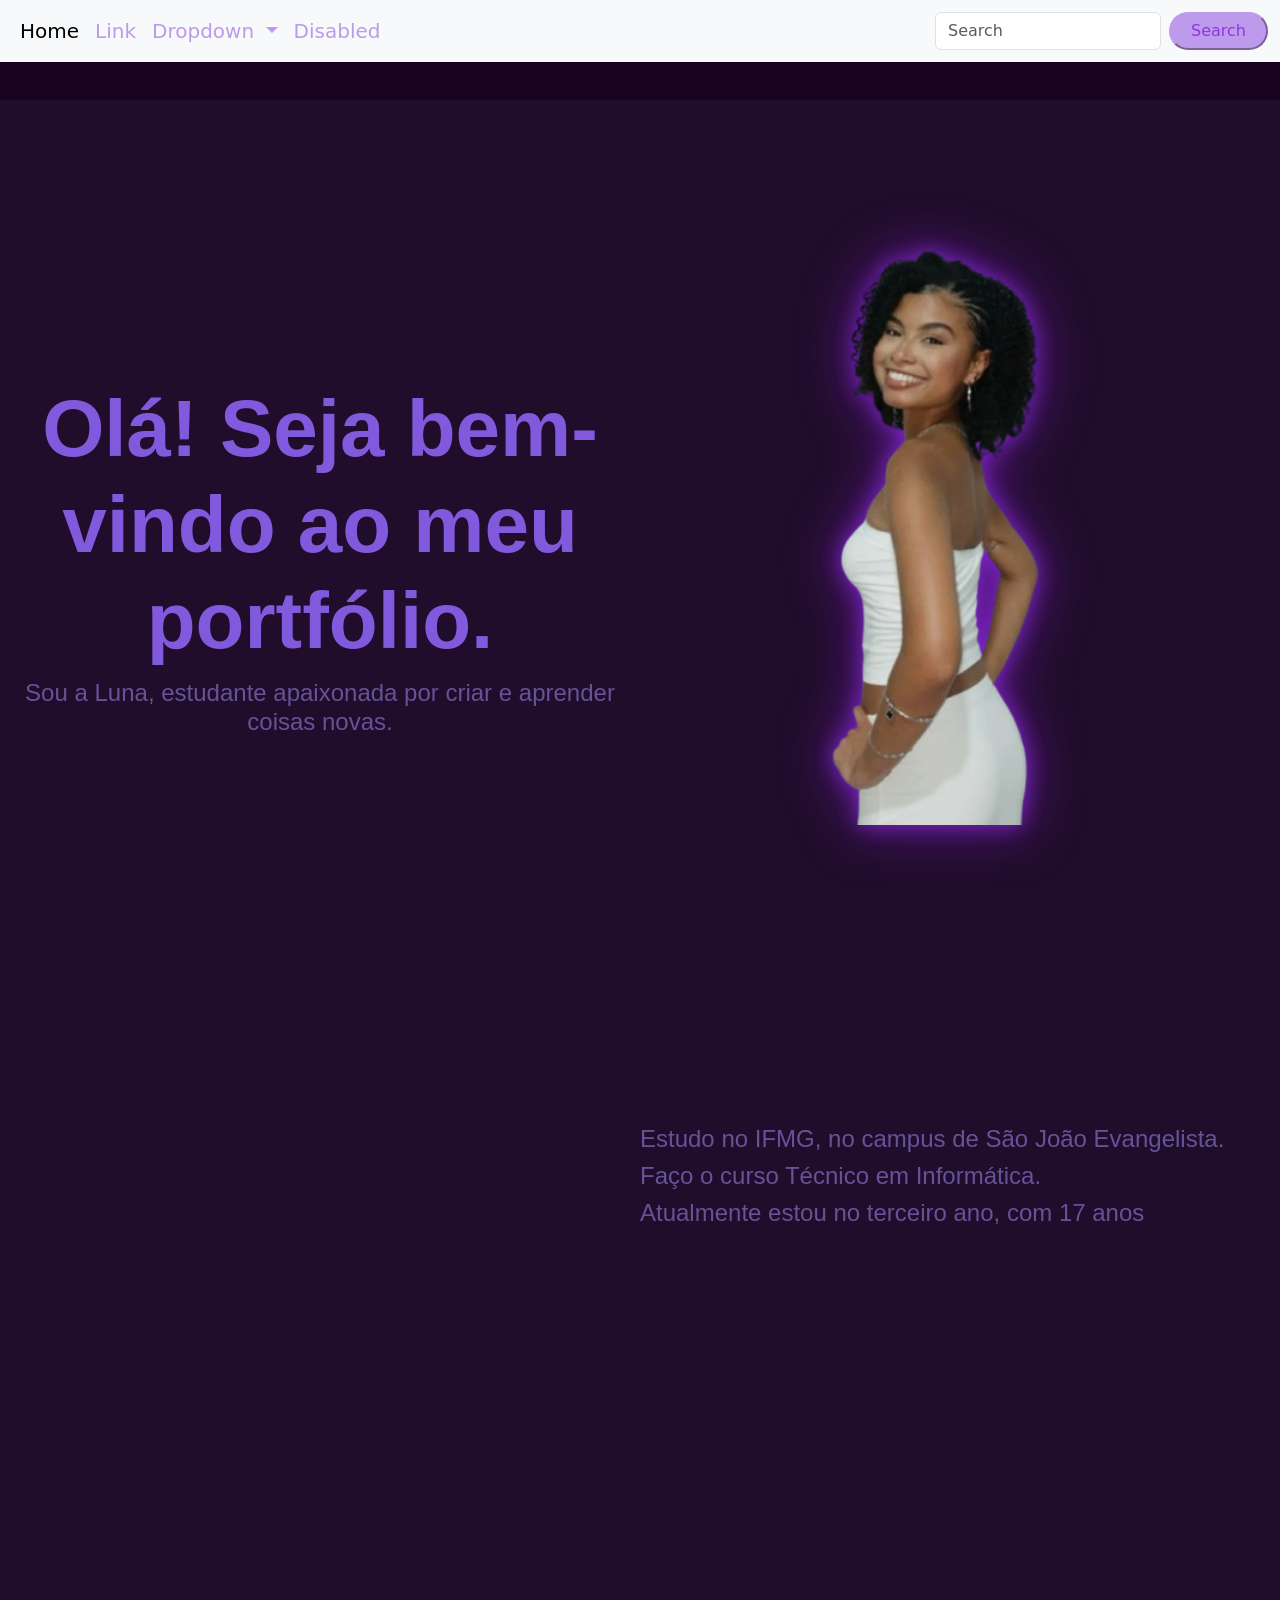
==== portifolio.html @ 286246a6 "Add files via upload" ====
<!DOCTYPE html>
<html lang="en">

<head>
    <meta charset="UTF-8">
    <meta name="viewport" content="width=device-width, initial-scale=1.0">
    <title>Luna Portifólio</title>
    <link href="https://cdn.jsdelivr.net/npm/bootstrap@5.0.2/dist/css/bootstrap.min.css" rel="stylesheet"
        integrity="sha384-EVSTQN3/azprG1Anm3QDgpJLIm9Nao0Yz1ztcQTwFspd3yD65VohhpuuCOmLASjC" crossorigin="anonymous">
    <link rel="stylesheet" href="estilo3.css">
</head>

<body>
    
    <section class="caixa">
        <div class="topo">
            <nav class="navbar navbar-expand-lg bg-body-tertiary">
                <div class="container-fluid">
                    <button class="navbar-toggler" type="button" data-bs-toggle="collapse"
                        data-bs-target="#navbarSupportedContent" aria-controls="navbarSupportedContent"
                        aria-expanded="false" aria-label="Toggle navigation">
                        <span class="navbar-toggler-icon"></span>
                    </button>
                    <div class="collapse navbar-collapse" id="navbarSupportedContent">
                        <ul class="navbar-nav me-auto mb-2 mb-lg-0">
                            <li class="nav-item">
                                <a class="nav-link active" aria-current="page" href="#">Home</a>
                            </li>
                            <li class="nav-item">
                                <a class="nav-link" href="#">Link</a>
                            </li>
                            <li class="nav-item dropdown">
                                <a class="nav-link dropdown-toggle" href="#" role="button" data-bs-toggle="dropdown"
                                    aria-expanded="false">
                                    Dropdown
                                </a>
                                <ul class="dropdown-menu">
                                    <li><a class="dropdown-item" href="#">Action</a></li>
                                    <li><a class="dropdown-item" href="#">Another action</a></li>
                                    <li>
                                        <hr class="dropdown-divider">
                                    </li>
                                    <li><a class="dropdown-item" href="#">Something else here</a></li>
                                </ul>
                            </li>
                            <li class="nav-item">
                                <a class="nav-link disabled" aria-disabled="true">Disabled</a>
                            </li>
                        </ul>
                        <form class="d-flex" role="search">
                            <input class="form-control me-2" type="search" placeholder="Search" aria-label="Search" />
                            <button class="btnCor1" type="submit">Search</button>
                        </form>
                    </div>

            </nav>
        </div>


        <div class="texto">
            <h1>Olá! Seja bem-vindo ao meu portfólio.</h1>
            <h4>Sou a Luna, estudante apaixonada por criar e aprender coisas novas.</h4>
        </div>
       
        <section class="conteudo">
            <img src="img.png" class="img-fluid aura-contorno" alt="Luna"  style="width: 600px" >
            
        </section>


    </section>

    <div class="tela2">
        <div class="texto2">
            <h4>Estudo no IFMG,  no campus de São João Evangelista.</h4>
            <h4>Faço o curso Técnico em Informática.</h4>
            <h4>Atualmente estou no terceiro ano, com 17 anos</h4>

            <section class="img"></section>
            <img src="https://s2-g1.glbimg.com/5pn_VIxHXHIFNDgFxGWR8UjuVVs=/0x0:1280x887/984x0/smart/filters:strip_icc()/i.s3.glbimg.com/v1/AUTH_59edd422c0c84a879bd37670ae4f538a/internal_photos/bs/2022/S/A/Yh0W7DRaSMQ3r6OejwPA/ifmg-sje.jpg" alt="">
        </div>

    </div>

</body>

</html>
---- estilo3.css ----
.caixa {
    height: 100vh;
    background-color: #200d2c;
    display: grid;
    grid-template-columns: 1fr 1fr;
    grid-template-rows: 1fr 3fr;
}

.topo {

    background-color: #170320;
    height: 100px;
    grid-column: 1/3;
    grid-row: 1/2;

}

.conteudo {
    background-color: #200d2c;
    grid-column: 2 / 3;
    grid-row: 2 / 3;

    justify-content: center;
    align-items: center;
}

.navbar-nav .nav-link {
    color: #bd9aeb;
    font-size: 20px;
}


.navbar-nav .nav-link:hover {
    color: #E6ABED;
}


.navbar-brand {
    color: #665296;
}


h1 {
    color: #8159dd;
    font-family: 'Segoe UI', Tahoma, Geneva, Verdana, sans-serif;
    font-weight: bold;
    margin-bottom: 10px;
    font-style: "OFL";
    font-size: 80px;
}


h4 {
    color: #665296;
    font-family: 'Trebuchet MS', sans-serif;
    font-style: "OFL";
    font-weight: 300;
}

.texto {
    background-color: #200d2c;
    grid-column: 1 / 2;
    grid-row: 2 / 3;
    text-align: center;
    padding: 20px;
    align-content: center;
    font-size: large;

}

.aura-contorno {
    /* O drop-shadow aplica o brilho no contorno real do desenho */
    filter: drop-shadow(0 0 10px rgba(138, 43, 226, 0.8)) drop-shadow(0 0 25px rgba(160, 32, 240, 0.5));

    /* Animação para a aura brilhar */
    animation: brilho-aura 2.5s infinite alternate ease-in-out;

    /* Remove qualquer borda ou sombra de caixa anterior */
    border: none;
    box-shadow: none;
}

@keyframes brilho-aura {
    0% {
        filter: drop-shadow(0 0 8px rgba(138, 43, 226, 0.7)) drop-shadow(0 0 20px rgba(160, 32, 240, 0.4));
    }

    100% {
        filter: drop-shadow(0 0 15px rgba(138, 43, 226, 0.9)) drop-shadow(0 0 40px rgba(160, 32, 240, 0.7));
    }
}


.btnCor1 {
    background-color: #bd9aeb;
    border-color: #bd9aeb;
    color: rgba(138, 43, 226, 0.9);
    border-radius: 20px;
    padding: 5px 20px;
    transition: 0.1s;
}

.tela2{
    height: 100vh;
    background-color: #200d2c;
    display: grid;
    grid-template-columns: 1fr 1fr;
    grid-template-rows: 1fr 3fr;
} 

.texto2{
    grid-row: 2/3;
   grid-column: 2/2;
    justify-content: left;
    align-items: center
}

.img{
    grid: ;
    align-items: center
}
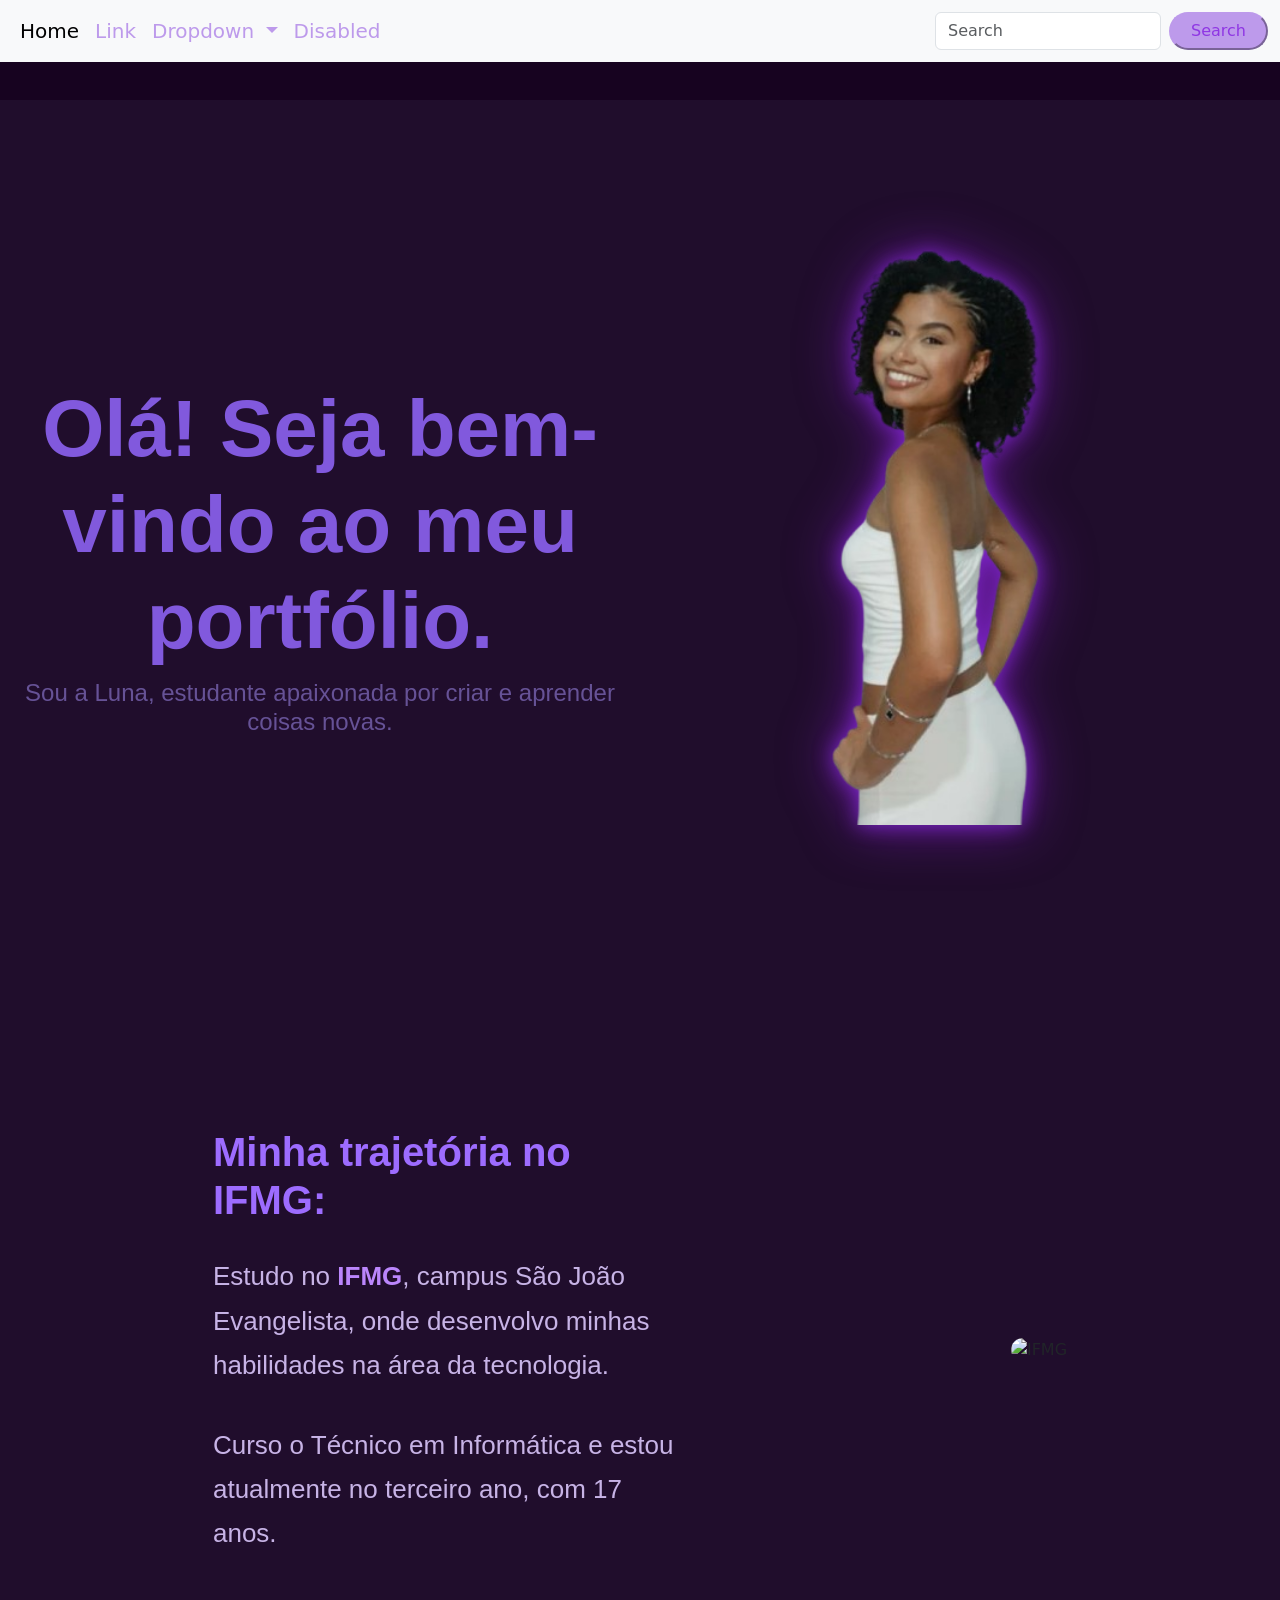
==== commit 3ee8fb73: "Add files via upload" ====
--- a/portifolio.html
+++ b/portifolio.html
@@ -70,18 +70,30 @@
 
     </section>
 
+   
+
     <div class="tela2">
+
         <div class="texto2">
-            <h4>Estudo no IFMG,  no campus de São João Evangelista.</h4>
-            <h4>Faço o curso Técnico em Informática.</h4>
-            <h4>Atualmente estou no terceiro ano, com 17 anos</h4>
-
-            <section class="img"></section>
-            <img src="https://s2-g1.glbimg.com/5pn_VIxHXHIFNDgFxGWR8UjuVVs=/0x0:1280x887/984x0/smart/filters:strip_icc()/i.s3.glbimg.com/v1/AUTH_59edd422c0c84a879bd37670ae4f538a/internal_photos/bs/2022/S/A/Yh0W7DRaSMQ3r6OejwPA/ifmg-sje.jpg" alt="">
+            <h2>Minha trajetória no IFMG:</h2>
+        
+            <p>
+                Estudo no <span>IFMG</span>, campus São João Evangelista,
+                onde desenvolvo minhas habilidades na área da tecnologia.
+            </p>
+        
+            <p>
+                Curso o Técnico em Informática e estou atualmente
+                no terceiro ano, com 17 anos.
+            </p>
         </div>
-
+    
+        <div class="img2">
+            <img src="https://s2-g1.glbimg.com/5pn_VIxHXHIFNDgFxGWR8UjuVVs=/0x0:1280x887/984x0/smart/filters:strip_icc()/i.s3.glbimg.com/v1/AUTH_59edd422c0c84a879bd37670ae4f538a/internal_photos/bs/2022/S/A/Yh0W7DRaSMQ3r6OejwPA/ifmg-sje.jpg"
+                alt="IFMG" >
+        </div>
+    
     </div>
-
 </body>
 
 </html>
--- a/estilo3.css
+++ b/estilo3.css
@@ -100,22 +100,44 @@
     transition: 0.1s;
 }
 
-.tela2{
+.tela2 {
     height: 100vh;
     background-color: #200d2c;
-    display: grid;
-    grid-template-columns: 1fr 1fr;
-    grid-template-rows: 1fr 3fr;
-} 
 
-.texto2{
-    grid-row: 2/3;
-   grid-column: 2/2;
-    justify-content: left;
-    align-items: center
+    display: flex;
+    justify-content: space-around;
+    align-items: center;
+
+    padding: 50px;
 }
 
-.img{
-    grid: ;
-    align-items: center
+.texto2 {
+    width: 40%;
+    display: flex;
+    flex-direction: column;
+    gap: 20px;
+}
+
+.texto2 h2 {
+    color: #9d6cff;
+    font-size: 40px;
+    font-weight: bold;
+    margin-bottom: 10px;
+    font-family: 'Segoe UI', sans-serif;
+}
+
+.texto2 p {
+    color: #c7b3e6;
+    font-size: 26px;
+    line-height: 1.7;
+    font-family: 'Trebuchet MS', sans-serif;
+}
+
+.texto2 span {
+    color: #bb86fc;
+    font-weight: bold;
+}
+.img2 img {
+    width: 600px;
+    border-radius: 20px;
 }
